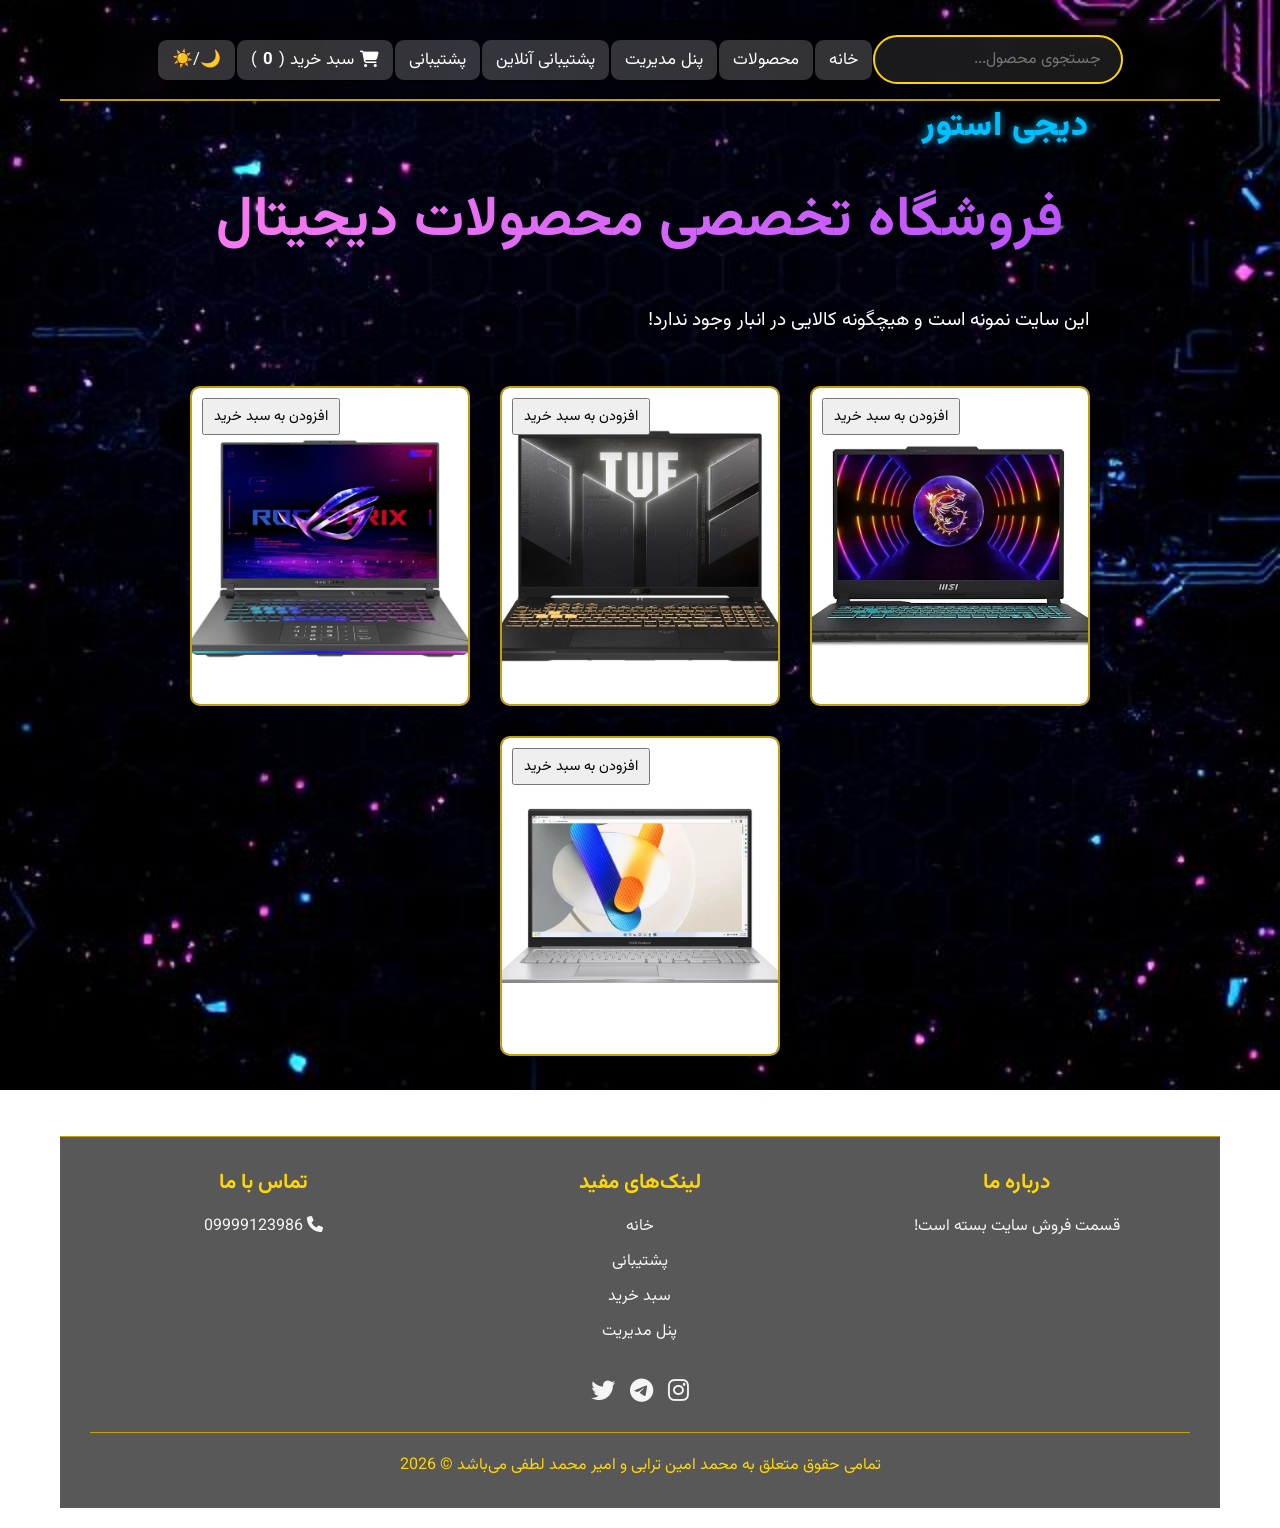
==== index.html @ ad4832f0 "Add files via upload" ====
<!DOCTYPE html>
<html lang="fa" dir="rtl">
<head>
    <meta charset="UTF-8">
    <meta name="viewport" content="width=device-width, initial-scale=1.0">
    <title>فروشگاه محصولات دیجیتال | لپ تاپ گیمینگ</title>
    <link rel="stylesheet" href="https://cdnjs.cloudflare.com/ajax/libs/font-awesome/6.4.0/css/all.min.css">
    <link rel="stylesheet" href="style.css">
    <link href="https://fonts.googleapis.com/css2?family=Vazirmatn:wght@700;900&display=swap" rel="stylesheet">
</head>
<body>

    <div class="container">

        <!-- Navbar -->
        <nav class="navbar">
            <div class="nav-links">
                <input type="text" id="searchInput" placeholder="جستجوی محصول...">
                <p id="no-product" style="display:none;">محصولی پیدا نشد!</p>                               
                <a href="nmn1.html">خانه</a>
                <a href="#product-list">محصولات</a>
                <a href="admin.html" target="_blank">پنل مدیریت</a>
                <a href="chat.html" id="chat-link" target="_blank">پشتیبانی آنلاین</a>
                <a href="support.html" target="_blank">پشتیبانی</a>
                <a href="cart.html" id="cart-link" target="_blank">
                    <i class="fas fa-shopping-cart"></i>
                    سبد خرید (<span class="cart-count">0</span>)
                </a>
                <button id="theme-toggle" class="theme-btn">🌙/☀️</button>
            </div>
        </nav>

        <!-- Header -->
        <header>
            <h2 class="gaming-logo">دیجی استور</h2>
            <h1>فروشگاه تخصصی محصولات دیجیتال</h1>
            <p class="subtitle">این سایت نمونه است و هیچگونه کالایی در انبار وجود ندارد!</p>
        </header>
        <br><br>

        <!-- No Results -->
        <div id="no-result" class="no-result">محصولی پیدا نشد!</div>

        <!-- Gallery -->
        <div class="gallery" id="product-list"></div>


        <!-- Footer -->
        <footer>
            <div class="footer-content">
                <div class="footer-section">
                    <h3>درباره ما</h3>
                    <p>قسمت فروش سایت بسته است!</p>
                </div>
                <div class="footer-section">
                    <h3>لینک‌های مفید</h3>
                    <a href="nmn1.html">خانه</a>
                    <a href="support.html" target="_blank">پشتیبانی</a>
                    <a href="cart.html" target="_blank">سبد خرید</a>
                    <a href="admin.html" target="_blank">پنل مدیریت</a>
                </div>
                <div class="footer-section">
                    <h3>تماس با ما</h3>
                    <p><i class="fas fa-phone"></i> 09999123986</p>
                </div>
            </div>

            <div class="social-icons">
                <a href="#" aria-label="اینستاگرام"><i class="fab fa-instagram"></i></a>
                <a href="#" aria-label="تلگرام"><i class="fab fa-telegram"></i></a>
                <a href="#" aria-label="توییتر"><i class="fab fa-twitter"></i></a>
            </div>

            <div class="copyright">
                <p>تمامی حقوق متعلق به محمد امین ترابی و امیر محمد لطفی می‌باشد &copy; 2026</p>
            </div>
        </footer>

    </div>

    <script src="script.js" defer></script>
</body>
</html>
---- style.css ----
:root {
    --gold: #FFD700;
    --dark-gold: #C5A100;
    --black: #121212;
    --light-black: #1E1E1E;
    --white: #F5F5F5;
    --purple: #b24fff;
    --pink: #ff7eee;
    --nav-bg: rgba(18, 18, 18, 0.8);
}

* {
    margin: 0;
    padding: 0;
    box-sizing: border-box;
    font-family: 'Vazirmatn', 'Arial', sans-serif;
}

body {
    background: url('backgrand1.png') no-repeat center center fixed;
    background-size: cover;
    min-height: 100vh;
    display: flex;
    flex-direction: column;
    align-items: center;
    color: var(--white);
}

.gaming-logo {
    margin: 0;
    font-size: 2.1rem;
    font-weight: 900;
    letter-spacing: 1px;
    color: #00bfff;
    font-family: 'Vazirmatn', 'Orbitron', sans-serif;
    position: relative;
    cursor: default;
    text-shadow:
        0 0 6px rgba(0, 191, 255, 0.6),
        0 0 12px rgba(0, 191, 255, 0.35);
    transition: all 0.3s ease;
}

.gaming-logo span {
    color: #ffffff;
    margin-right: 6px;
}

.container {
    width: 100%;
    max-width: 1200px;
    padding: 20px;
    display: flex;
    flex-direction: column;
    align-items: center;
}


.navbar {
    width: 100%;
    background: rgba(0, 0, 0, 0.45);
    backdrop-filter: blur(10px);
    -webkit-backdrop-filter: blur(10px);
    padding: 15px 0;
    border-bottom: 2px solid var(--dark-gold);
}


.nav-container {
    max-width: 1200px;
    margin: auto;
    display: flex;
    justify-content: space-between;
    align-items: center;
    padding: 0 20px;
}


.logo {
    font-size: 1.8rem;
    font-weight: bold;
    color: var(--gold);
    text-decoration: none;
    display: flex;
    align-items: center;
    gap: 10px;
}

.logo i {
    font-size: 1.6rem;
}




.nav-links a,
.nav-links button {
    padding: 7px 14px;
    border-radius: 10px;
    background: rgba(255, 255, 255, 0.2);
    border: 1px solid #000000;
    color: #ffffff;
    font-size: 1.05rem;
    text-decoration: none;
    cursor: pointer;
    transition: all 0.3s ease;
    display: flex;
    align-items: center;
    gap: 6px;
    font-family: inherit;
}

.nav-links a:hover,
.nav-links button:hover {
    background: rgba(255, 255, 255, 0.44);
    color: #ffffff;
}


.nav-links a::after {
    display: none;
}

.nav-search-container {
    position: relative;
    margin: 0 15px;
    display: flex;
    align-items: center;
}

#searchInput {
    background: rgba(255, 255, 255, 0.1);
    border: 1px solid var(--dark-gold);
    border-radius: 20px;
    padding: 5px 35px 5px 15px; 
    color: white;
    font-size: 0.9rem;
    outline: none;
    transition: 0.3s;
    width: 180px;
}

#searchInput:focus {
    width: 250px;
    background: rgba(255, 255, 255, 0.2);
    border-color: var(--gold);
    box-shadow: 0 0 10px rgba(255, 215, 0, 0.3);
}

.search-icon {
    position: absolute;
    right: 12px;
    color: var(--dark-gold);
    font-size: 0.8rem;
    pointer-events: none;
}

.nav-links {
    display: flex;
    align-items: center;
    flex-wrap: wrap;
    justify-content: center;
}

.cart-count {
    font-weight: bold;
    color: #ffffff;
}

.theme-btn {
    background: rgba(255, 215, 0, 0.2);
    border: 1px solid var(--gold);
    color: var(--gold);
}

.theme-btn:hover {
    background: rgba(255, 215, 0, 0.35);
    color: #ffffff;
}

h1 {
    font-size: 3.5rem;
    padding: 25px;
    background: linear-gradient(135deg, var(--pink), var(--purple));
    -webkit-background-clip: text;
    background-clip: text;
    color: transparent;
    text-shadow: 0 0 5px rgba(0, 0, 0, 0), 0 0 15px rgba(0, 0, 0, 0);
    font-weight: 700;
    letter-spacing: 1px;
}

.subtitle {
    font-size: 1.2rem;
    margin-top: 15px;
    max-width: 800px;
    line-height: 1.6;
}

.add-cart-btn {
    position: absolute;
    top: 10px;
    left: 10px;
    z-index: 2;
    padding: 5px 10px;
    font-size: 0.9rem;
}


.gallery {
    display: flex;
    flex-wrap: wrap;
    justify-content: center;
    gap: 30px;
    width: 100%;
}

.gallery-item {
    position: relative;
    width: 280px;
    height: 320px;
    overflow: hidden;
    border-radius: 10px;
    box-shadow: 0 5px 15px rgba(0, 0, 0, 0.5);
    transition: all 0.3s ease;
    border: 2px solid var(--dark-gold);
    background: rgba(0, 0, 0, 0.3);
    cursor: pointer;
}

.gallery-item:hover {
    transform: translateY(-10px);
    box-shadow: 0 15px 30px rgba(255, 215, 0, 0.2);
}

.gallery-item img {
    width: 100%;
    height: 100%;
    object-fit: cover;
    transition: transform 0.5s ease;
}

.gallery-item:hover img { transform: scale(1.1); }

.gallery-caption {
    position: absolute;
    bottom: 0;
    left: 0;
    right: 0;
    background: linear-gradient(transparent, rgba(0, 0, 0, 0.9));
    color: var(--gold);
    padding: 15px;
    text-align: center;
    opacity: 0;
    transition: opacity 0.3s ease;
    font-size: 1rem;
    line-height: 1.5;
}

.gallery-item:hover .gallery-caption { opacity: 1; }

.buy-btn {
    position: absolute;
    top: 15px;
    left: 15px;
    background: var(--gold);
    color: var(--black);
    border: none;
    padding: 8px 15px;
    border-radius: 5px;
    font-weight: bold;
    cursor: pointer;
    opacity: 0;
    transition: opacity 0.3s;
    z-index: 10;
}

.gallery-item:hover .buy-btn { opacity: 1; }

.buy-btn:hover { background: var(--dark-gold); }

footer {
    margin-top: 80px;
    text-align: center;
    padding: 30px;
    color: var(--gold);
    border-top: 1px solid var(--dark-gold);
    width: 100%;
    background: rgba(18, 18, 18, 0.7);
    backdrop-filter: blur(5px);
}

.footer-content {
    display: flex;
    justify-content: space-around;
    flex-wrap: wrap;
    gap: 30px;
    margin-bottom: 20px;
}

.footer-section {
    flex: 1;
    min-width: 250px;
}
.footer-section h3 {
    font-size: 1.3rem;
    margin-bottom: 15px;
}

.footer-section p, .footer-section a {
    color: var(--white);
    margin-bottom: 10px;
    display: block;
    text-decoration: none;
}

.footer-section a:hover { color: var(--gold); }

.social-icons {
    display: flex;
    gap: 15px;
    justify-content: center;
    margin-top: 15px;
}

.social-icons a {
    font-size: 1.5rem;
    color: var(--white);
    transition: color 0.3s;
}

.social-icons a:hover { color: var(--gold); }

.copyright {
    margin-top: 20px;
    padding-top: 20px;
    border-top: 1px solid var(--dark-gold);
}

body {
    background-image: url('backgrand1.png');
    background-size: cover;
    background-position: center;
    background-attachment: fixed;
    background-repeat: no-repeat;
    color: white; 
    transition: 0.4s;
}

body.light-mode {
    background-image: none; 
    background-color: #f4f4f4;
    color: #121212; 
}

body.light-mode .gallery-item {
    background: #fff;
    color: #222;
    border: 1px solid #ddd;
}

.search-container {
    width: 100%;
    display: flex;
    justify-content: center;
    margin: 20px 0;
}

#searchInput {
    width: 250px;             /* پهنا */
    padding: 10px 20px;       /* بالا/پایین 10px، چپ/راست 20px */
    border-radius: 25px;      /* گردی کامل */
    border: 2px solid #FFD700; /* نوار زرد */
    outline: none;
    font-size: 16px;          /* متن مناسب */
    box-sizing: border-box;   /* اندازه واقعی شامل padding و border */
}

#searchInput:focus {
    box-shadow: 0 0 5px #FFD700;
    border-color: #FFD700;
}

body.light-mode #searchInput {
    background: white;
    color: #222;
    border: 2px solid #ddd;
}

#no-result {
    display: none;
    text-align: center;
    color: #ff4444;
    font-size: 20px;
    margin-top: 20px;
    width: 100%;
}

.gallery-item {
    position: relative;
    overflow: hidden;
}

.overlay-btn {
    position: absolute;
    bottom: 10px;
    left: 50%;
    transform: translateX(-50%);
    opacity: 0;
    transition: opacity 0.3s ease;
}

.gallery-item:hover .overlay-btn {
    opacity: 1;
}

/* تم روشن (default) */
body.light {
    background: #ffffff;
    color: #000000;
}

/* تم شب */
body.dark {
    background: image(backgrand1)

}

/* مثال برای دکمه ها و کارت ها */
.main-btn {
    transition: all 0.3s ease;
}


@media (max-width: 768px) {
    h1 { font-size: 2.5rem; }
    .gallery-item { width: 220px; height: 260px; }
    .nav-container { flex-direction: column; gap: 15px; }
    .footer-content { flex-direction: column; text-align: center; }
}

@media (max-width: 480px) {
    h1 { font-size: 2rem; }
    .gallery-item { width: 180px; height: 220px; }
    .nav-links { flex-wrap: wrap; justify-content: center; gap: 15px; }
}
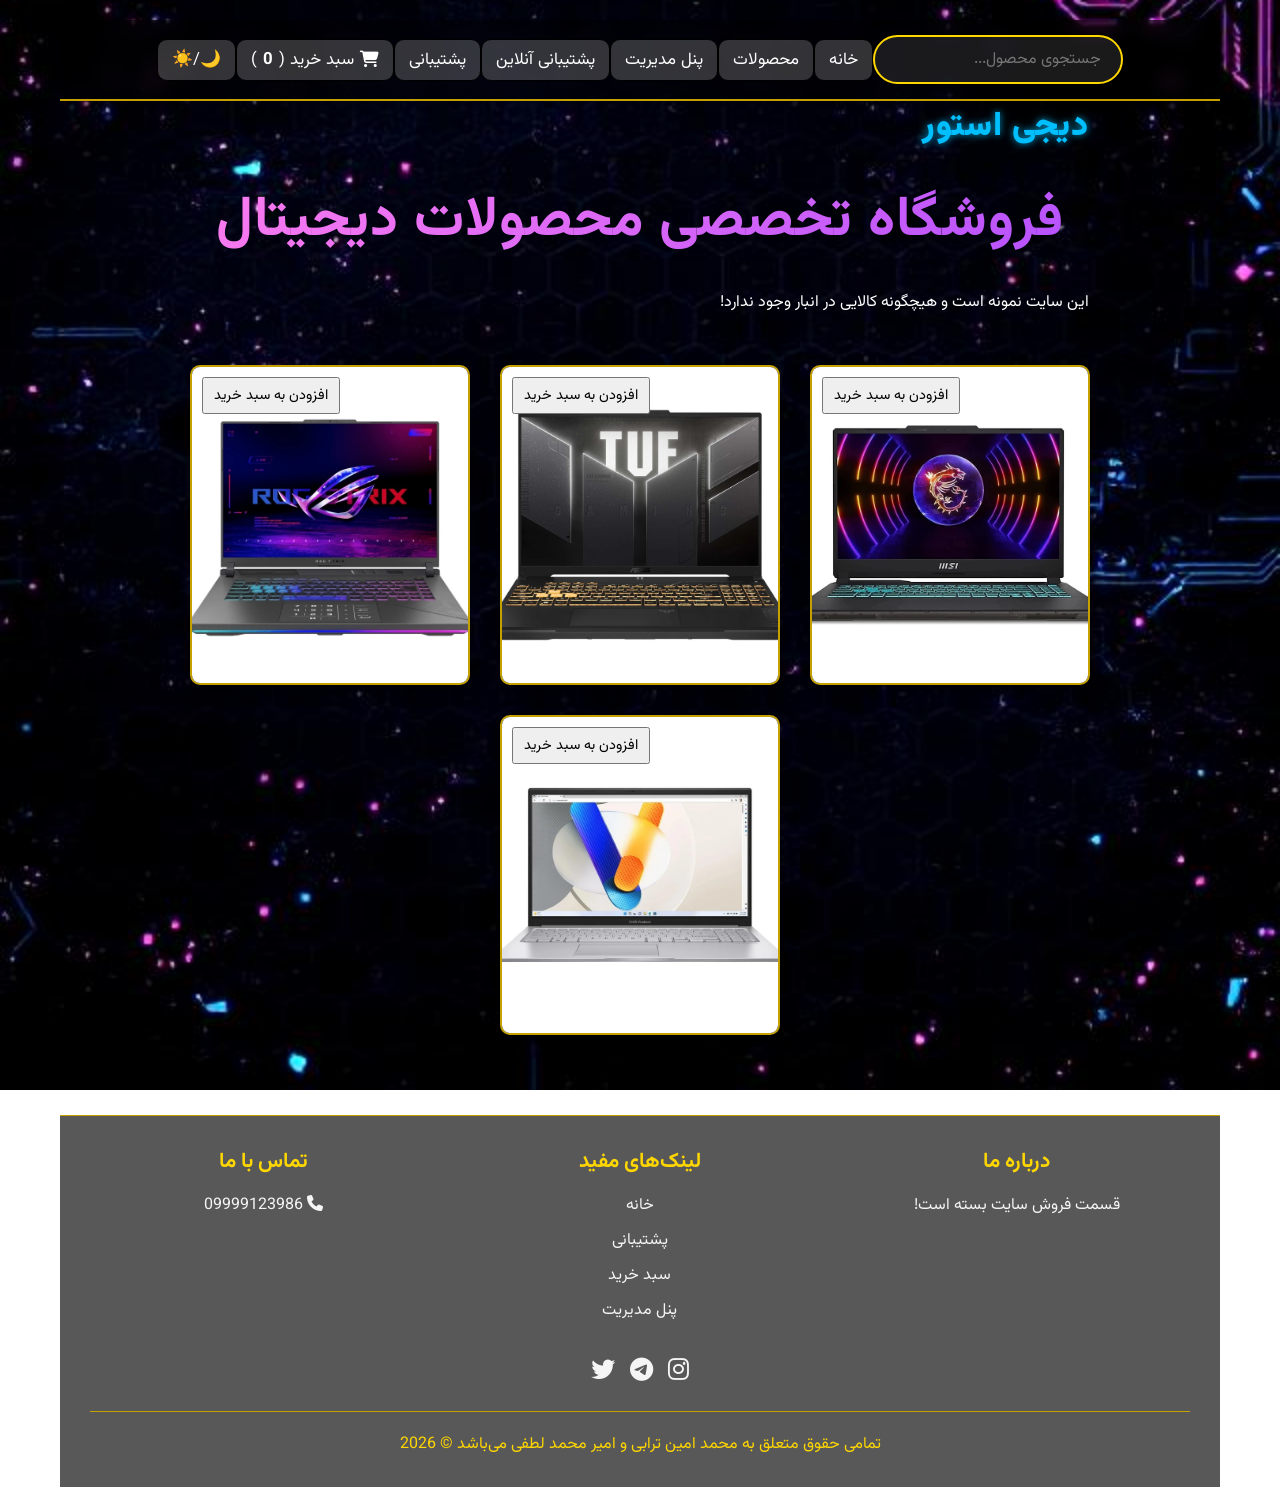
==== commit 1de5fcdc: "Update index.html Signed-off-by: mohhammad34535-del <mohhammad34535@gmail.com>" ====
--- a/index.html
+++ b/index.html
@@ -17,7 +17,7 @@
             <div class="nav-links">
                 <input type="text" id="searchInput" placeholder="جستجوی محصول...">
                 <p id="no-product" style="display:none;">محصولی پیدا نشد!</p>                               
-                <a href="nmn1.html">خانه</a>
+                <a href="index.html">خانه</a>
                 <a href="#product-list">محصولات</a>
                 <a href="admin.html" target="_blank">پنل مدیریت</a>
                 <a href="chat.html" id="chat-link" target="_blank">پشتیبانی آنلاین</a>
@@ -34,7 +34,7 @@
         <header>
             <h2 class="gaming-logo">دیجی استور</h2>
             <h1>فروشگاه تخصصی محصولات دیجیتال</h1>
-            <p class="subtitle">این سایت نمونه است و هیچگونه کالایی در انبار وجود ندارد!</p>
+            <p>این سایت نمونه است و هیچگونه کالایی در انبار وجود ندارد!</p>
         </header>
         <br><br>
 
@@ -54,7 +54,7 @@
                 </div>
                 <div class="footer-section">
                     <h3>لینک‌های مفید</h3>
-                    <a href="nmn1.html">خانه</a>
+                    <a href="index.html">خانه</a>
                     <a href="support.html" target="_blank">پشتیبانی</a>
                     <a href="cart.html" target="_blank">سبد خرید</a>
                     <a href="admin.html" target="_blank">پنل مدیریت</a>
@@ -81,3 +81,6 @@
     <script src="script.js" defer></script>
 </body>
 </html>
+
+
+
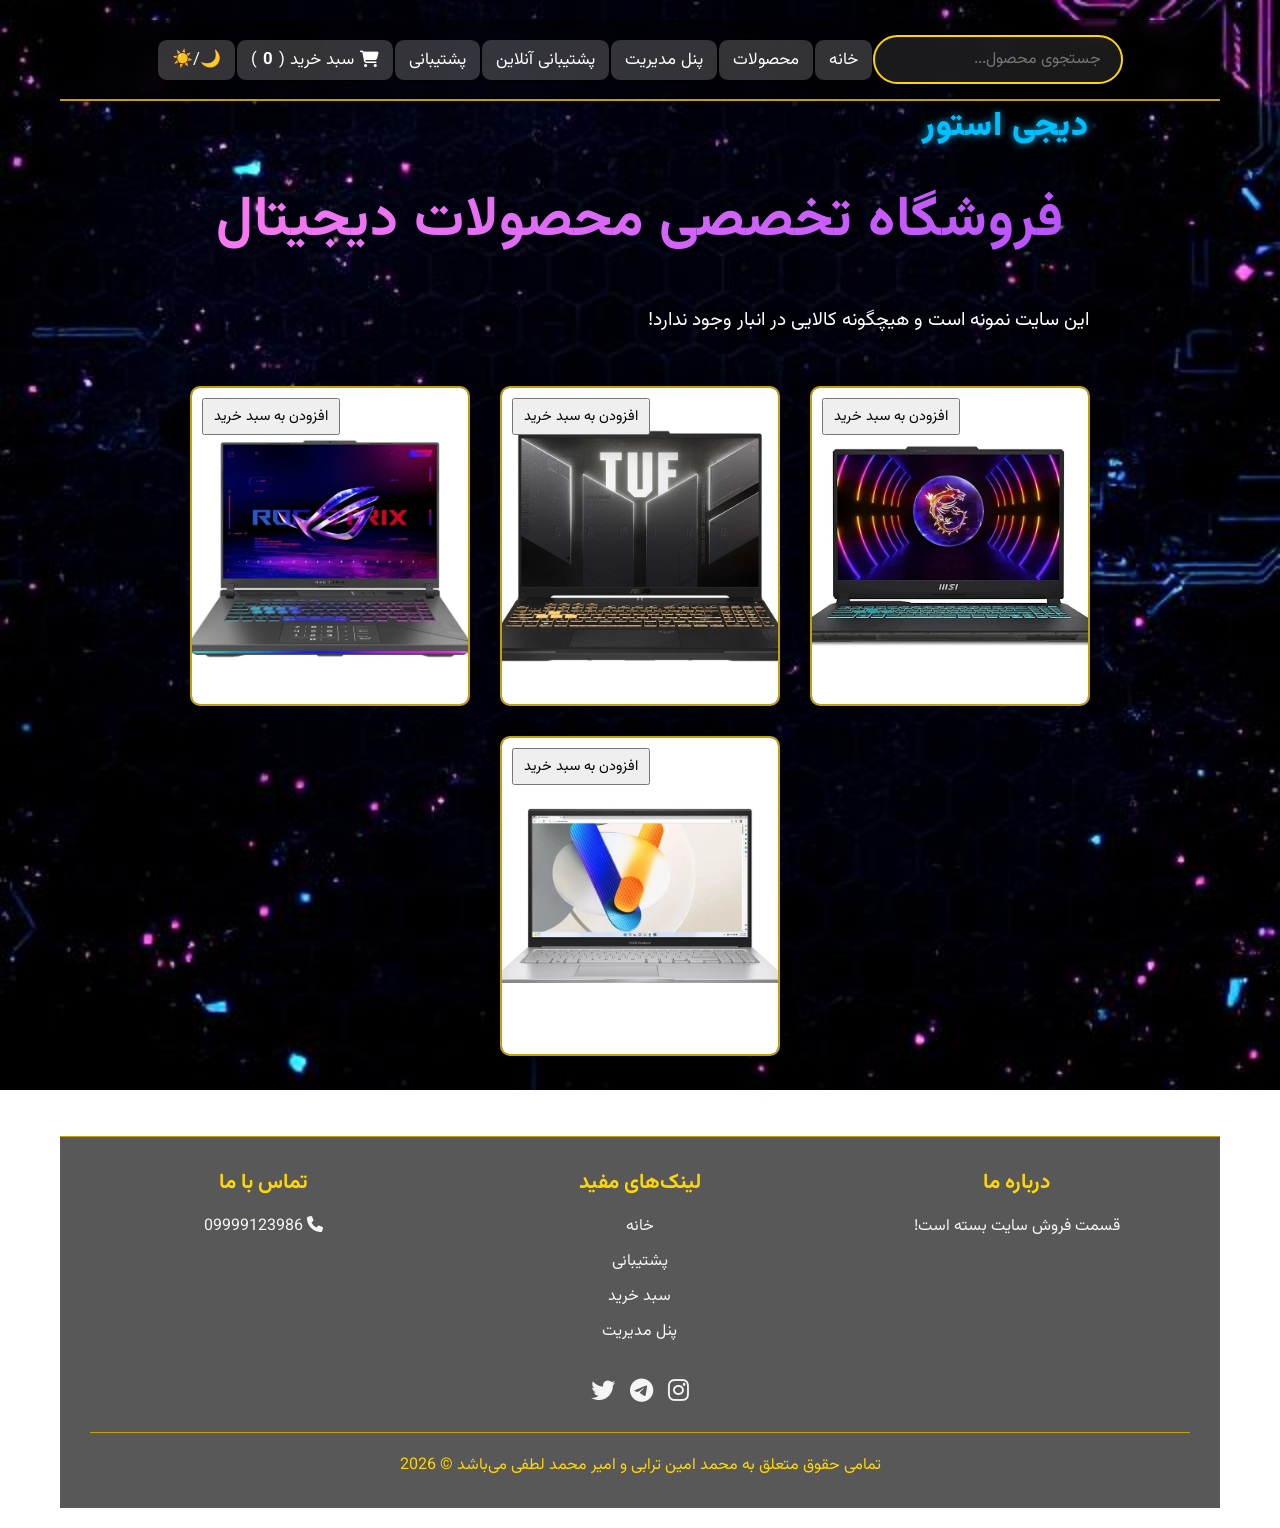
==== commit c9067f11: "Update index.html Signed-off-by: mohhammad34535-del <mohhammad34535@gmail.com>" ====
--- a/index.html
+++ b/index.html
@@ -34,7 +34,7 @@
         <header>
             <h2 class="gaming-logo">دیجی استور</h2>
             <h1>فروشگاه تخصصی محصولات دیجیتال</h1>
-            <p>این سایت نمونه است و هیچگونه کالایی در انبار وجود ندارد!</p>
+            <p class="subtitle">این سایت نمونه است و هیچگونه کالایی در انبار وجود ندارد!</p>
         </header>
         <br><br>
 
@@ -84,3 +84,4 @@
 
 
 
+
